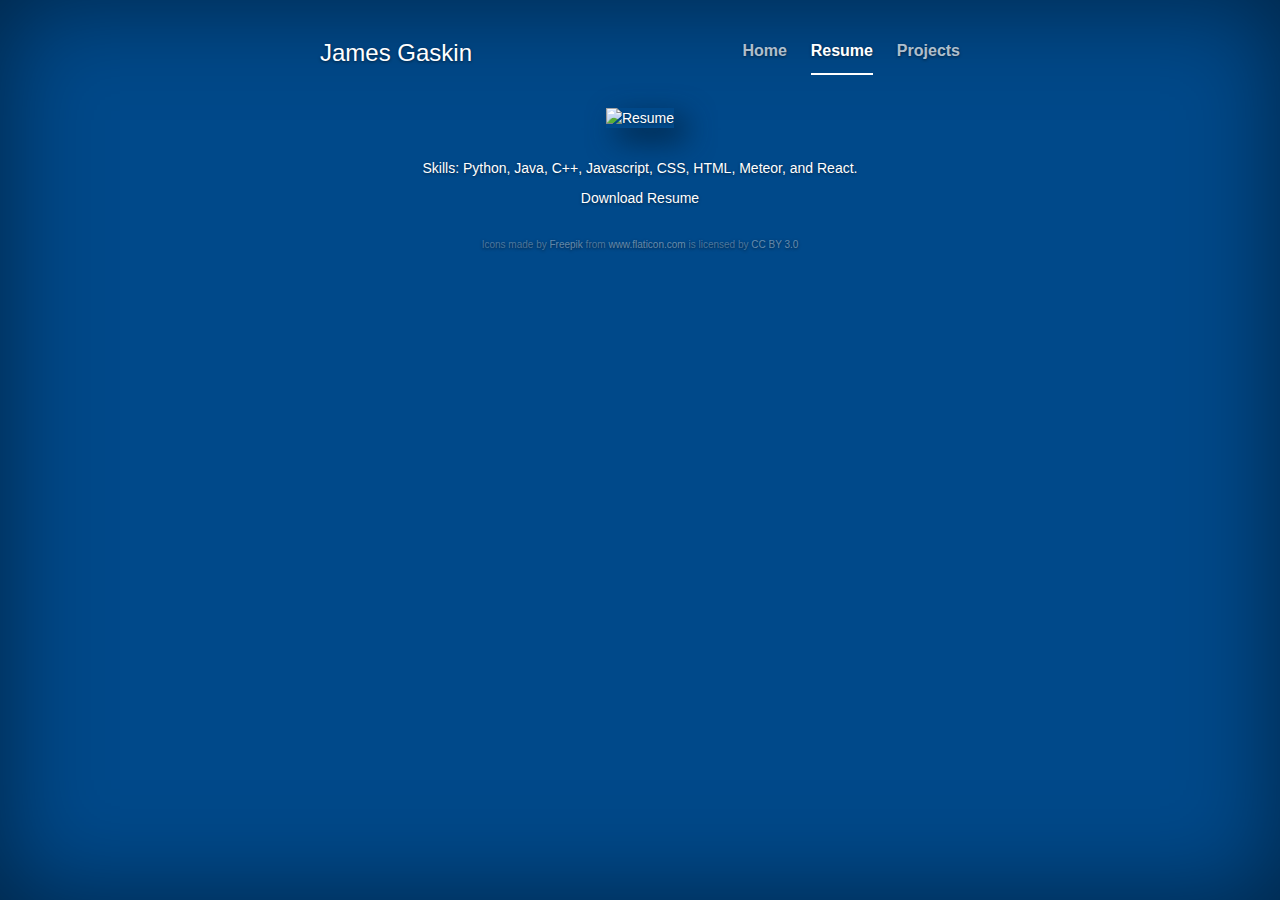
==== resume.html @ 18a5c2f4 "Live!" ====
<!DOCTYPE html>
<html lang="en">
  <head>
    <meta charset="utf-8">
    <meta http-equiv="X-UA-Compatible" content="IE=edge">
    <meta name="viewport" content="width=device-width, initial-scale=1">
    <!-- The above 3 meta tags *must* come first in the head; any other head content must come *after* these tags -->
    <meta name="description" content="">
    <meta name="author" content="">
    <link rel="icon" href="images/capital_J_icon.png">


    <title>James Gaskin Resume</title>

    <!-- Bootstrap core CSS -->
    <link href="css/bootstrap.min.css" rel="stylesheet">

    <!-- Custom styles for this template -->
    <link href="css/cover.css" rel="stylesheet">

    <!-- HTML5 shim and Respond.js for IE8 support of HTML5 elements and media queries -->
    <!--[if lt IE 9]>
      <script src="https://oss.maxcdn.com/html5shiv/3.7.2/html5shiv.min.js"></script>
      <script src="https://oss.maxcdn.com/respond/1.4.2/respond.min.js"></script>
    <![endif]-->
  </head>

  <body>

    <div class="site-wrapper">

      <div class="site-wrapper-inner">

        <div class="cover-container">
          <div class="masthead clearfix">
            <div class="inner">
              <h3 class="masthead-brand">James Gaskin</h3>
              <nav>
                <ul class="nav masthead-nav">
                  <li><a href="index.html">Home</a></li>
                  <li class="active"><a href="#">Resume</a></li>
                  <li><a href="projects.html">Projects</a></li>
                </ul>
              </nav>
            </div>
          </div>
          <div class="inner cover">
            <img src="images/resume.png" alt="Resume" style="width:638px;height:825px;">
          </div>

          <div class="inner cover">
            <p>Skills: Python, Java, C++, Javascript, CSS, HTML, Meteor, and React.</p>
            <a href="images/resume.png" download>Download Resume</a>
          </div>

          <div class="mastfoot">
            <div>Icons made by <a href="http://www.freepik.com" title="Freepik">Freepik</a> from <a href="http://www.flaticon.com" title="Flaticon">www.flaticon.com</a>             is licensed by <a href="http://creativecommons.org/licenses/by/3.0/" title="Creative Commons BY 3.0">CC BY 3.0</a></div>
          </div>
        </div>

      </div>

    </div>

    <!-- Bootstrap core JavaScript
    ================================================== -->
    <!-- Placed at the end of the document so the pages load faster -->
    <script src="https://ajax.googleapis.com/ajax/libs/jquery/1.11.3/jquery.min.js"></script>
    <script src="js/bootstrap.min.js"></script>
    <!-- IE10 viewport hack for Surface/desktop Windows 8 bug -->
    <script src="js/ie10-viewport-bug-workaround.js"></script>
  </body>
</html>
---- css/cover.css ----
/*
 * Globals
 */

/* Links */
a,
a:focus,
a:hover {
  color: #fff;
}

/* Custom default button */
.btn-default,
.btn-default:hover,
.btn-default:focus {
  color: #333;
  text-shadow: none; /* Prevent inheritence from `body` */
  background-color: #fff;
  border: 1px solid #fff;
}


/*
 * Base structure
 */

html,
body {
  height: 100%;
  background-color: #00498a;
}
body {
  color: #fff;
  text-align: center;
  text-shadow: 0 1px 3px rgba(0,0,0,.5);
}
img {
  box-shadow: 11px 11px 30px #002342;
}

/* Extra markup and styles for table-esque vertical and horizontal centering */
.site-wrapper {
  display: table;
  width: 100%;
  height: 100%; /* For at least Firefox */
  min-height: 100%;
  -webkit-box-shadow: inset 0 0 100px rgba(0,0,0,.5);
          box-shadow: inset 0 0 100px rgba(0,0,0,.5);
}
.site-wrapper-inner {
  display: table-cell;
  vertical-align: top;
}
.cover-container {
  margin-right: auto;
  margin-left: auto;
}

/* Padding for spacing */
.inner {
  padding: 30px;
}


/*
 * Header
 */
.masthead-brand {
  margin-top: 10px;
  margin-bottom: 10px;
}

.masthead-nav > li {
  display: inline-block;
}
.masthead-nav > li + li {
  margin-left: 20px;
}
.masthead-nav > li > a {
  padding-right: 0;
  padding-left: 0;
  font-size: 16px;
  font-weight: bold;
  color: #fff; /* IE8 proofing */
  color: rgba(255,255,255, .7);
  border-bottom: 2px solid transparent;
}
.masthead-nav > li > a:hover,
.masthead-nav > li > a:focus {
  background-color: transparent;
  border-bottom-color: #a9a9a9;
  border-bottom-color: rgba(255,255,255,.25);
}
.masthead-nav > .active > a,
.masthead-nav > .active > a:hover,
.masthead-nav > .active > a:focus {
  color: #fff;
  border-bottom-color: #fff;
}

@media (min-width: 768px) {
  .masthead-brand {
    float: left;
  }
  .masthead-nav {
    float: right;
  }
}


/*
 * Cover
 */

.cover {
  padding: 0 20px;
  margin: 30px;
}
.cover .btn-lg {
  padding: 10px 20px;
  font-weight: bold;
}


/*
 * Footer
 */

.mastfoot {
  color: #999; /* IE8 proofing */
  color: rgba(255,255,255,.3);
  font-size: 10px;
}

.mastfoot a:link {color: rgba(255,255,255,.4);}

/*
 * Affix and center
 */

@media (min-width: 768px) {

  /* Start the vertical centering */
  .site-wrapper-inner {
    vertical-align: top;
  }
  /* Handle the widths */
  .masthead,
  .mastfoot,
  .cover-container {
    top: 0;
    bottom: 0;
    width: 100%; /* Must be percentage or pixels for horizontal alignment */
  }
}

@media (min-width: 992px) {
  .masthead,
  .mastfoot,
  .cover-container {
    top: 0;
    bottom: 0;
    width: 700px;
  }
}
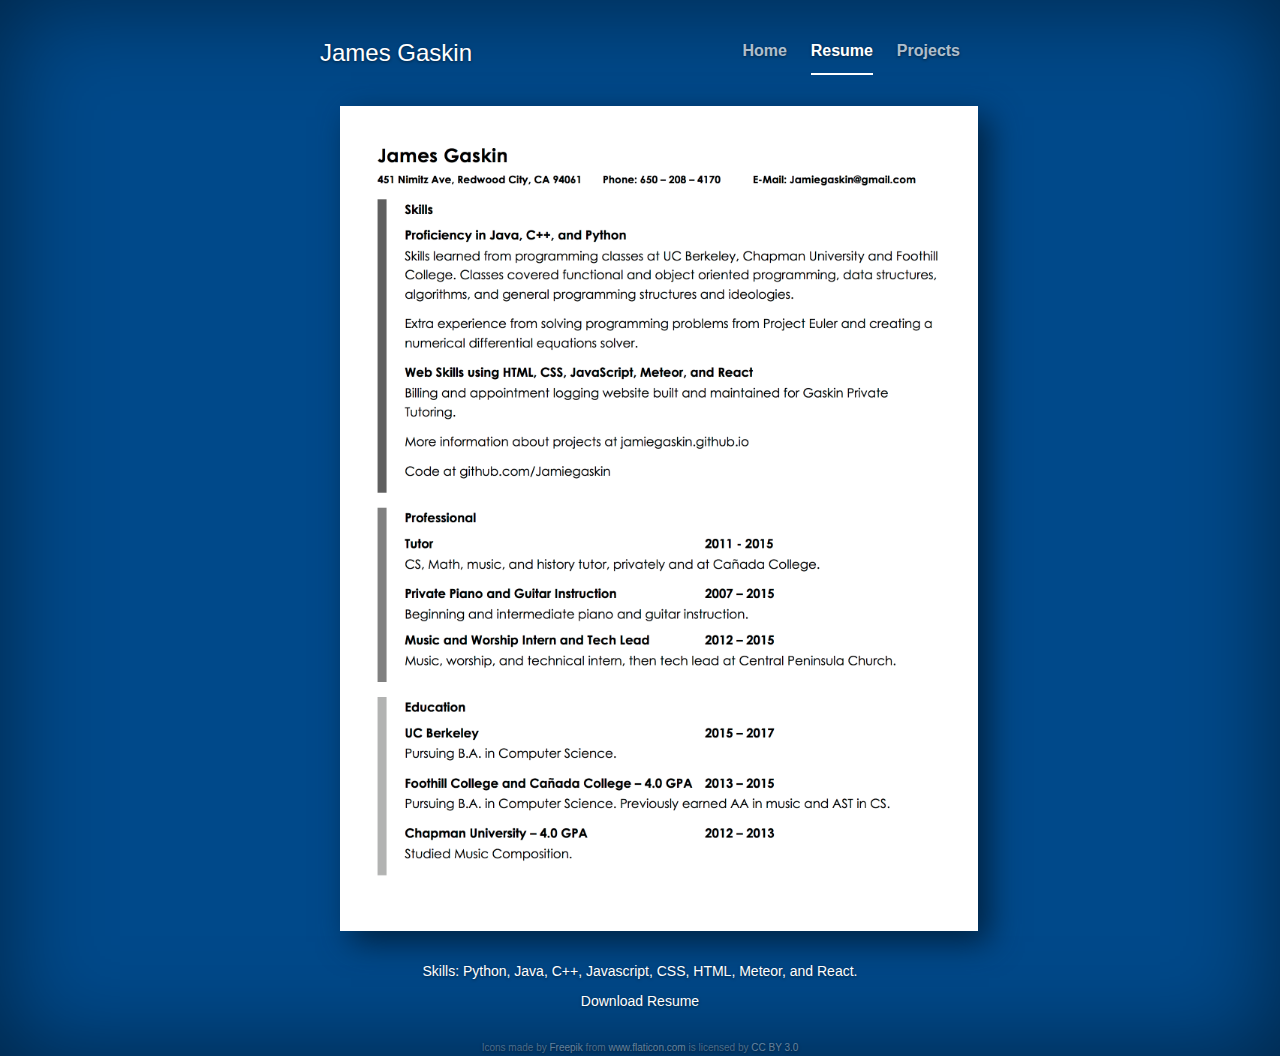
==== commit e37031da: "Image fix" ====
--- a/resume.html
+++ b/resume.html
@@ -45,12 +45,12 @@
             </div>
           </div>
           <div class="inner cover">
-            <img src="images/resume.png" alt="Resume" style="width:638px;height:825px;">
+            <img src="images/Resume.png" alt="Resume" style="width:638px;height:825px;">
           </div>
 
           <div class="inner cover">
             <p>Skills: Python, Java, C++, Javascript, CSS, HTML, Meteor, and React.</p>
-            <a href="images/resume.png" download>Download Resume</a>
+            <a href="images/Resume.png" download>Download Resume</a>
           </div>
 
           <div class="mastfoot">
